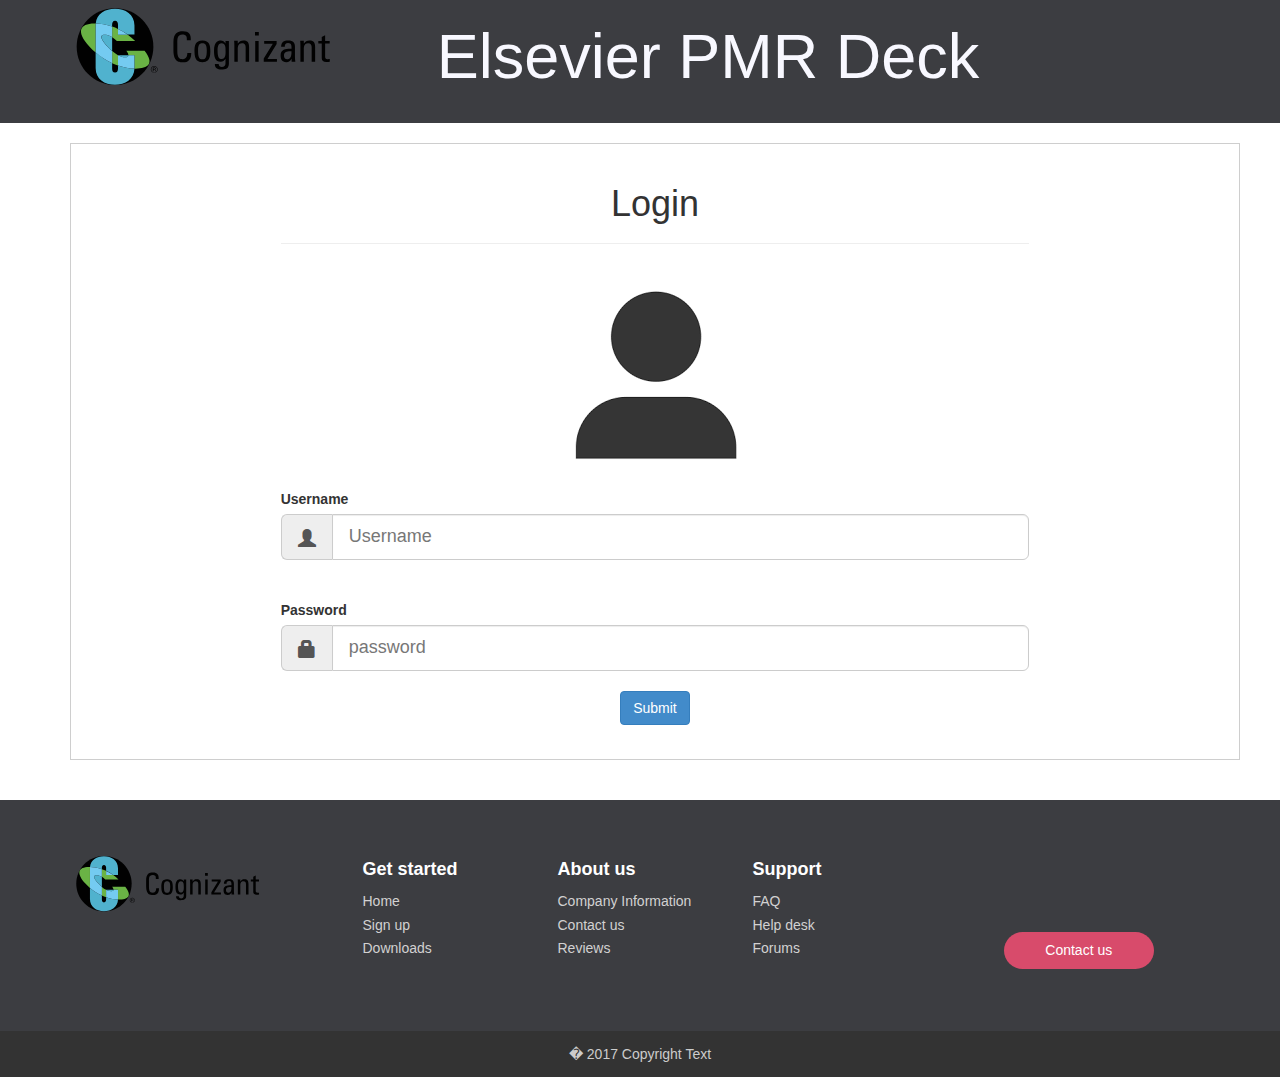
==== ignovate1.0/index.html @ a4f78ba3 "initial commit" ====
<html>
    <head>
		<meta charset="utf-8">
		<meta name="viewport" content="initial-scale=1, maximum-scale=1, user-scalable=no, width=device-width">    
		<title>Elsevier PMR Deck</title>
		<link rel="stylesheet" href="css/bootstrap.min.css">
		<link href="css/style.css" rel="stylesheet">
		<link rel="stylesheet" href="css/actionItems.css">
		<link rel="stylesheet" href="css/fieldSet.css">
    </head>
    <body ng-app="myApp">
    <div ng-include="'header.html'"></div>
	<div class="container" ng-view>
    </div>
	<div ng-include="'footer.html'"></div>
	<script src="js/jquery-1.11.0.min.js"></script>
    <script src="js/bootstrap.min.js"></script>
    <script src="js/angular.min.js"></script>
    <script src="js/angular-route.min.js"></script>
    <script src="js/app.js"></script>
	<script src="js/actionItems.js"></script>
	<script src="js/datePicker.js"></script>
	<!-- vvv PptxGenJS libraries (jquery/jszip/pptxgen are required) vvv -->
	<script type="text/javascript" src="js/jszip.min.js"></script>
	<script type="text/javascript" src="js/promise.min.js"></script>     <!-- optional if not using IE11 -->
	<script type="text/javascript" src="js/pptxgen.shapes.js"></script>  <!-- optional if you dont need non-core Shapes -->
	<script type="text/javascript" src="js/pptxgen.masters.js"></script> <!-- optional if you dont need Slide Masters/Templates -->
	<script type="text/javascript" src="js/pptxgen.js"></script>
	<!-- ^^^ PptxGenJS libraries ^^^ -->
	<script src="js/createPPT.js"></script>
  </body>
</html>
---- ignovate1.0/css/style.css ----
@import url(http://fonts.googleapis.com/css?family=Tenor+Sans);


#headerText {
font-size : 63px;
line-height: 1.8;
color: ghostwhite;
}
#header {
background-color: #3c3d41;
}

#myFooter {
    background-color: #3c3d41;
    color: white;
    padding-top: 30px;
}
/* CSS for footer*/
#myFooter .footer-copyright {
    background-color: #333333;
    padding-top: 3px;
    padding-bottom: 3px;
    text-align: center;
}

#myFooter .row {
    margin-bottom: 60px;
}

#myFooter .navbar-brand {
    margin-top: 45px;
    height: 65px;
}

#myFooter .footer-copyright p {
    margin: 10px;
    color: #ccc;
}

#myFooter ul {
    list-style-type: none;
    padding-left: 0;
    line-height: 1.7;
}

#myFooter h5 {
    font-size: 18px;
    color: white;
    font-weight: bold;
    margin-top: 30px;
}

#myFooter h2 a{
    font-size: 50px;
    text-align: center;
    color: #fff;
}

#myFooter a {
    color: #d2d1d1;
    text-decoration: none;
}

#myFooter a:hover,
#myFooter a:focus {
    text-decoration: none;
    color: white;
}

#myFooter .social-networks {
    text-align: center;
    padding-top: 30px;
    padding-bottom: 16px;
}

#myFooter .social-networks a {
    font-size: 32px;
    color: #f9f9f9;
    padding: 10px;
    transition: 0.2s;
}

#myFooter .social-networks a:hover {
    text-decoration: none;
}

#myFooter .facebook:hover {
    color: #0077e2;
}

#myFooter .google:hover {
    color: #ef1a1a;
}

#myFooter .twitter:hover {
    color: #00aced;
}

#myFooter .btn {
    color: white;
    background-color: #d84b6b;
    border-radius: 20px;
    border: none;
    width: 150px;
    display: block;
    margin: 0 auto;
    margin-top: 10px;
    line-height: 25px;
}

@media screen and (max-width: 767px) {
    #myFooter {
        text-align: center;
    }
}


/* CSS used for positioning the footers at the bottom of the page. */
/* You can remove this. */

html{
    height: 100%;
}
body {

}


#myFooter{
   flex: 0 0 auto;
   -webkit-flex: 0 0 auto;
}
---- ignovate1.0/css/actionItems.css ----
label.radio-inline, label.checkbox-inline {
  background-color: #dcdfd4;
  cursor: pointer;
  font-weight: 400;
  margin-bottom: 10px !important;
  margin-right: 2%;
  margin-left:0;
  padding: 10px 10px 10px 30px;
}
label.radio-inline.checked, label.checkbox-inline.checked {
  background-color: #266c8e;
  color: #fff !important;
  text-shadow: 1px 1px 2px #000 !important;
}
.checkbox-inline + .checkbox-inline, .radio-inline + .radio-inline {
  margin-left: 0;
}
.columns label.radio-inline, .columns label.checkbox-inline {
  min-width: 190px;
  vertical-align: top;
    width: 10%;
}
.additional-info-wrap {
  display: inline-block;
  margin: 0 2% 0 0;
  min-width: 190px;
  position: relative;
  vertical-align: top;
  width: 10%;
}
.additional-info-wrap label.checkbox-inline, .additional-info-wrap label.radio-inline {
  width: 100% !important;
}
.additional-info-wrap .additional-info {
  background-color: #266c8e;
  clear: both;
  color: #fff !important;
  margin-top: -10px;
  padding: 0 10px 10px;
  text-shadow: 1px 1px 2px #000 !important;
  width: 100%;
}
---- ignovate1.0/css/fieldSet.css ----
fieldset.scheduler-border {
    border: 1px groove #ddd !important;
    padding: 0 1.4em 1.4em 1.4em !important;
    margin: 0 0 1.5em 0 !important;
    -webkit-box-shadow:  0px 0px 0px 0px #000;
            box-shadow:  0px 0px 0px 0px #000;
}

    legend.scheduler-border {
        font-size: 1.2em !important;
        font-weight: bold !important;
        text-align: left !important;
        width:auto;
        padding:0 5px;
        border-bottom:none;
    }
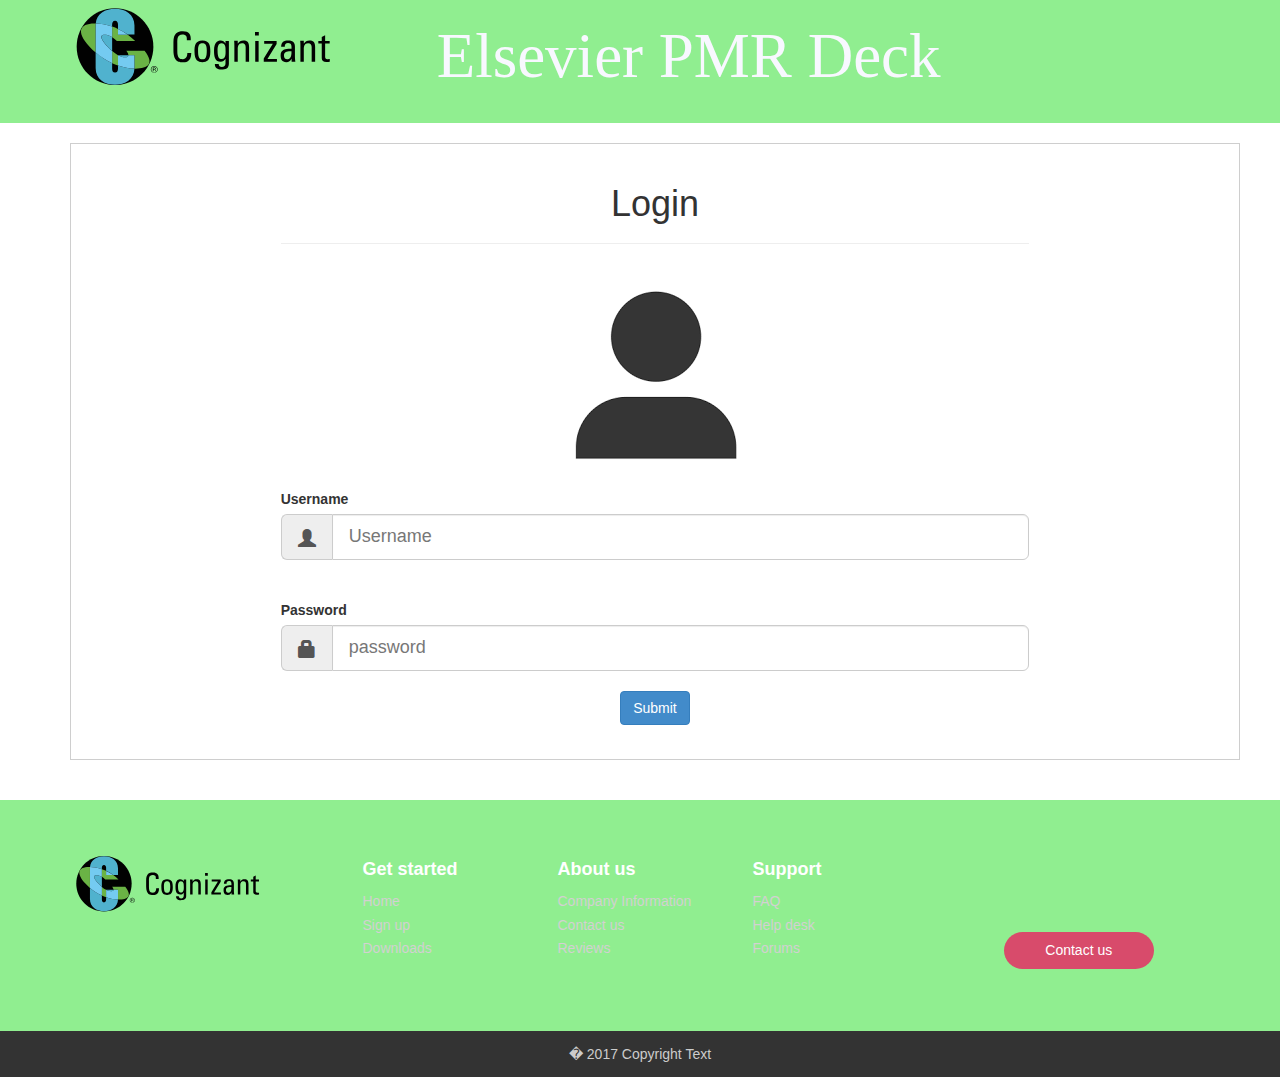
==== commit f22c28d7: "styles" ====
--- a/ignovate1.0/index.html
+++ b/ignovate1.0/index.html
@@ -17,6 +17,7 @@
     <script src="js/bootstrap.min.js"></script>
     <script src="js/angular.min.js"></script>
     <script src="js/angular-route.min.js"></script>
+	 <script src="https://cdn.plot.ly/plotly-latest.min.js"></script>
     <script src="js/app.js"></script>
 	<script src="js/actionItems.js"></script>
 	<script src="js/datePicker.js"></script>
--- a/ignovate1.0/css/style.css
+++ b/ignovate1.0/css/style.css
@@ -1,17 +1,19 @@
 @import url(http://fonts.googleapis.com/css?family=Tenor+Sans);
 
-
+#headerText{
+font-family: 'Faster One', cursive;
+}
 #headerText {
 font-size : 63px;
 line-height: 1.8;
 color: ghostwhite;
 }
 #header {
-background-color: #3c3d41;
+background-color:lightgreen;
 }
 
 #myFooter {
-    background-color: #3c3d41;
+    background-color: lightgreen;
     color: white;
     padding-top: 30px;
 }
